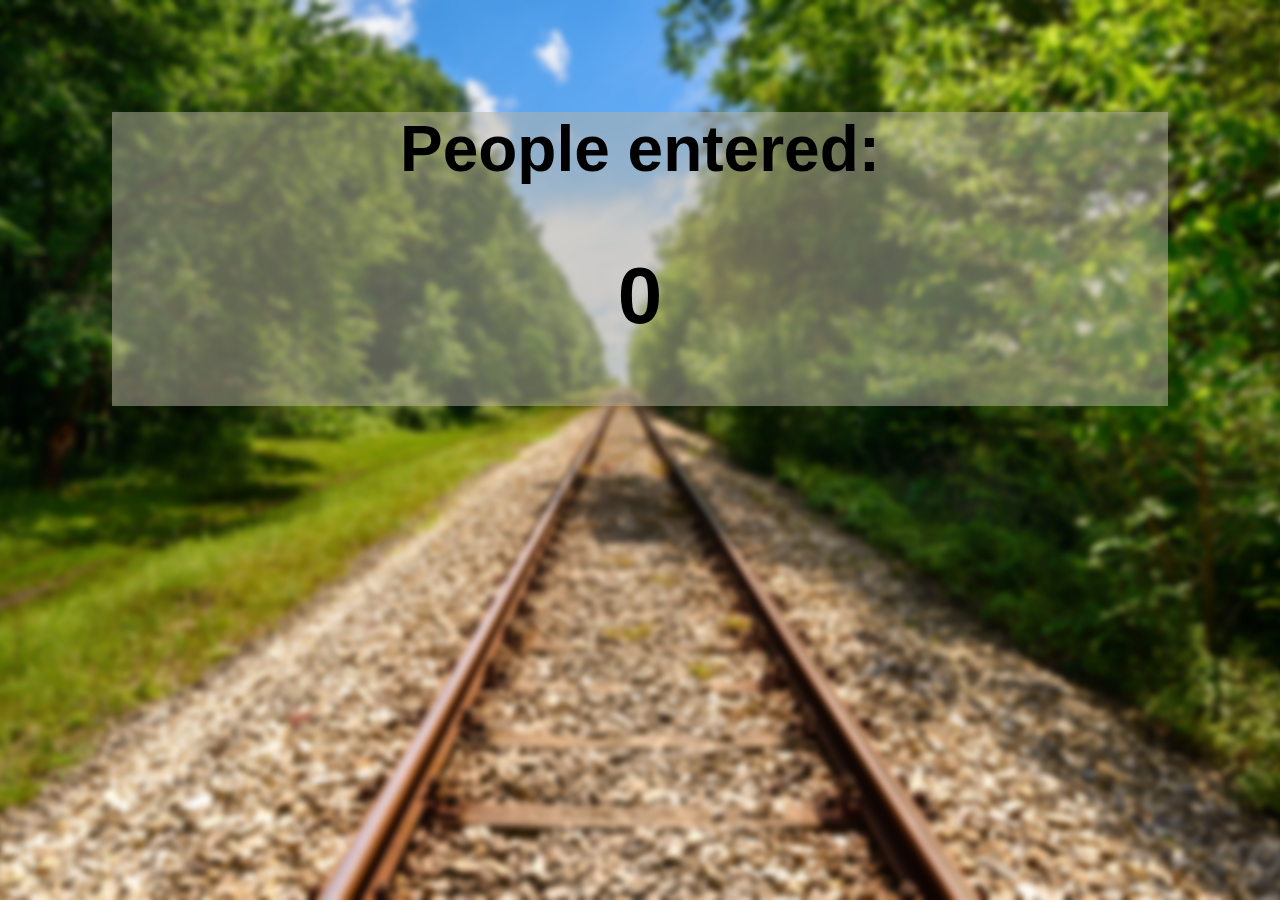
==== subwayTracker/index.html @ cc9cf632 "Subway Count training" ====
<html>
    <head>
     <link rel="stylesheet" href="index.css">
    </head>
    <body>
        <h1>People entered:</h1>
        <h2 id="count-el">0</h2>
    </body>

    <script src="./script.js"></script>
</html>
---- subwayTracker/index.css ----
*{
    margin: 0;
    padding: 0; 
    box-sizing: border-box;
}


body{
    background-image: url(./pictures/Railway_Background-1522.jpg);
    background-size:cover;
    background-repeat: space;
    background-position: center;
    font-size: 2rem;
    font-family:Verdana, Geneva, Tahoma, sans-serif;
    text-align: center;
    margin: 5rem;
    padding: 2rem;
}

h1, 
h2{
    background: rgba(186, 179, 163, 0.5);
}

h2{
    font-size: 5rem;
    padding: 4rem;
}
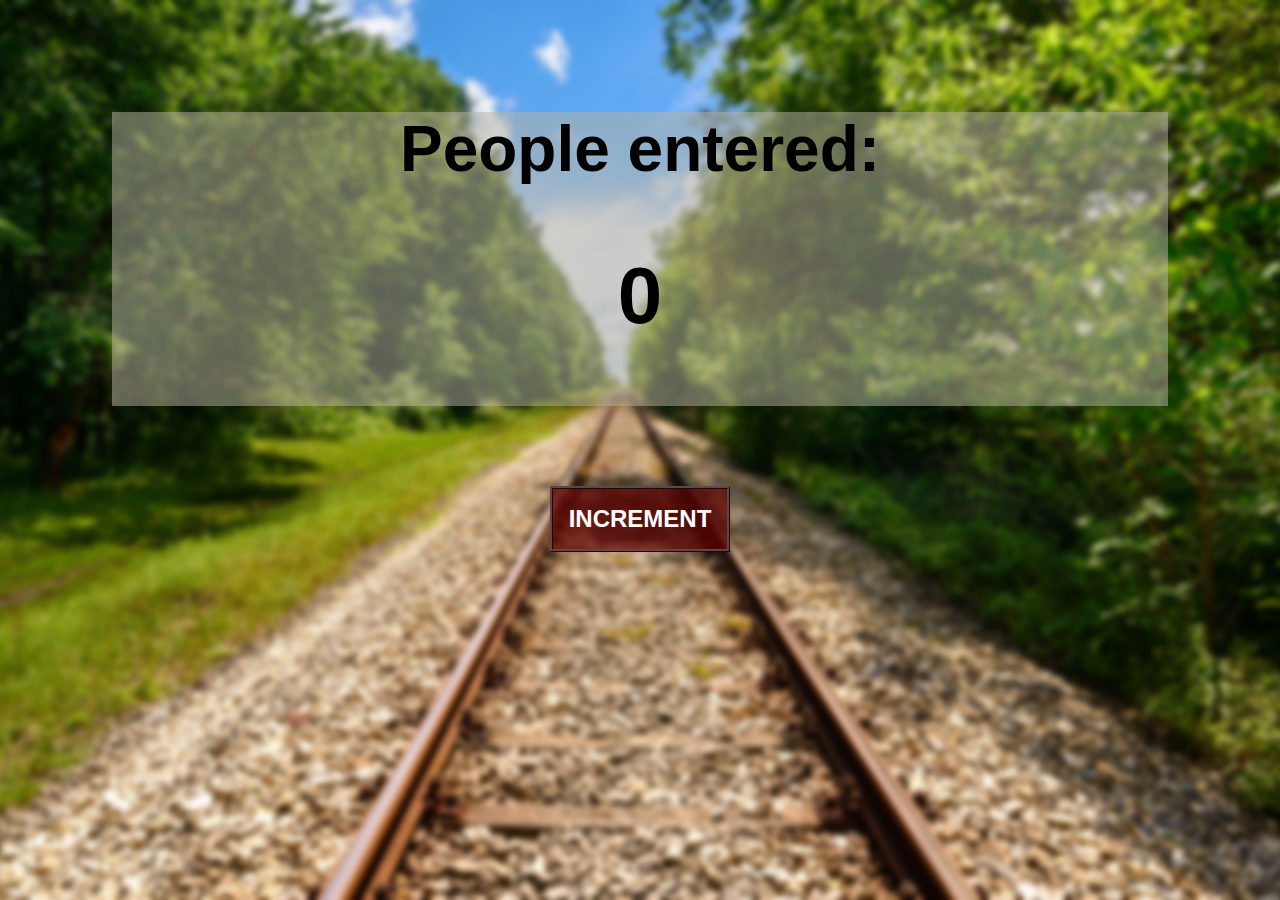
==== commit 11ac507b: "increment button impl" ====
--- a/subwayTracker/index.html
+++ b/subwayTracker/index.html
@@ -5,6 +5,7 @@
     <body>
         <h1>People entered:</h1>
         <h2 id="count-el">0</h2>
+        <button id="increment-btn">INCREMENT</button>
     </body>
 
     <script src="./script.js"></script>
--- a/subwayTracker/index.css
+++ b/subwayTracker/index.css
@@ -26,3 +26,20 @@
     font-size: 5rem;
     padding: 4rem;
 }
+
+button{
+    margin: 5rem;
+    padding: 1rem;
+    background: rgba(95, 1, 1, 0.7);
+    border: ridge rgb(105, 67, 67);
+    color: white;
+    font-size: 1.5rem;
+    font-weight: 700;
+    cursor: pointer;
+    transition: all 0.4s ease;
+}
+
+button:hover{
+    background: rgba(59, 1, 1, 0.7);
+    text-shadow: 0 0 7px rgb(0, 0, 0);   
+}
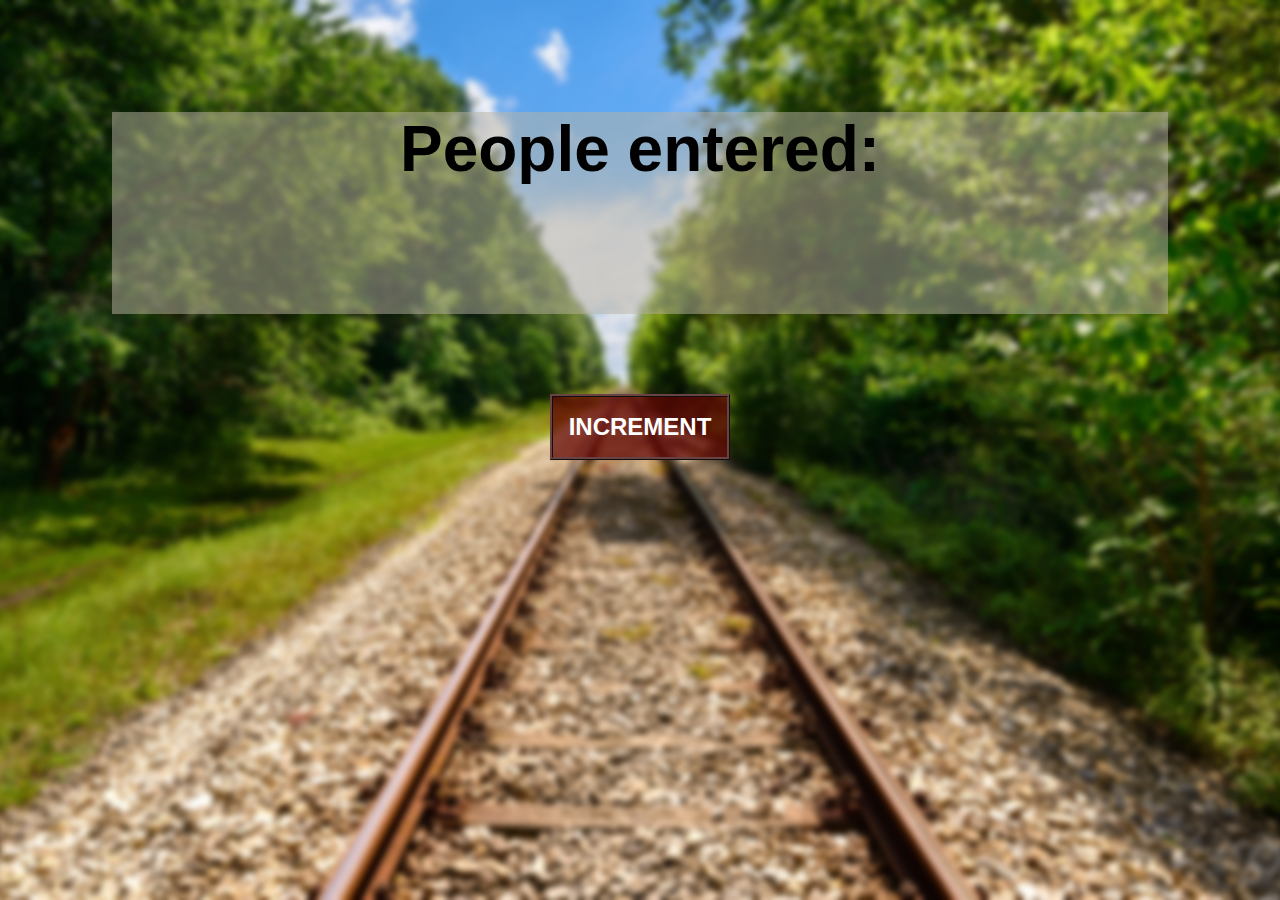
==== commit 083d2aa5: "increment button function" ====
--- a/subwayTracker/index.html
+++ b/subwayTracker/index.html
@@ -4,8 +4,8 @@
     </head>
     <body>
         <h1>People entered:</h1>
-        <h2 id="count-el">0</h2>
-        <button id="increment-btn">INCREMENT</button>
+        <h2 id="count-el"></h2>
+        <button id="increment-btn" onclick=increment()>INCREMENT</button>
     </body>
 
     <script src="./script.js"></script>
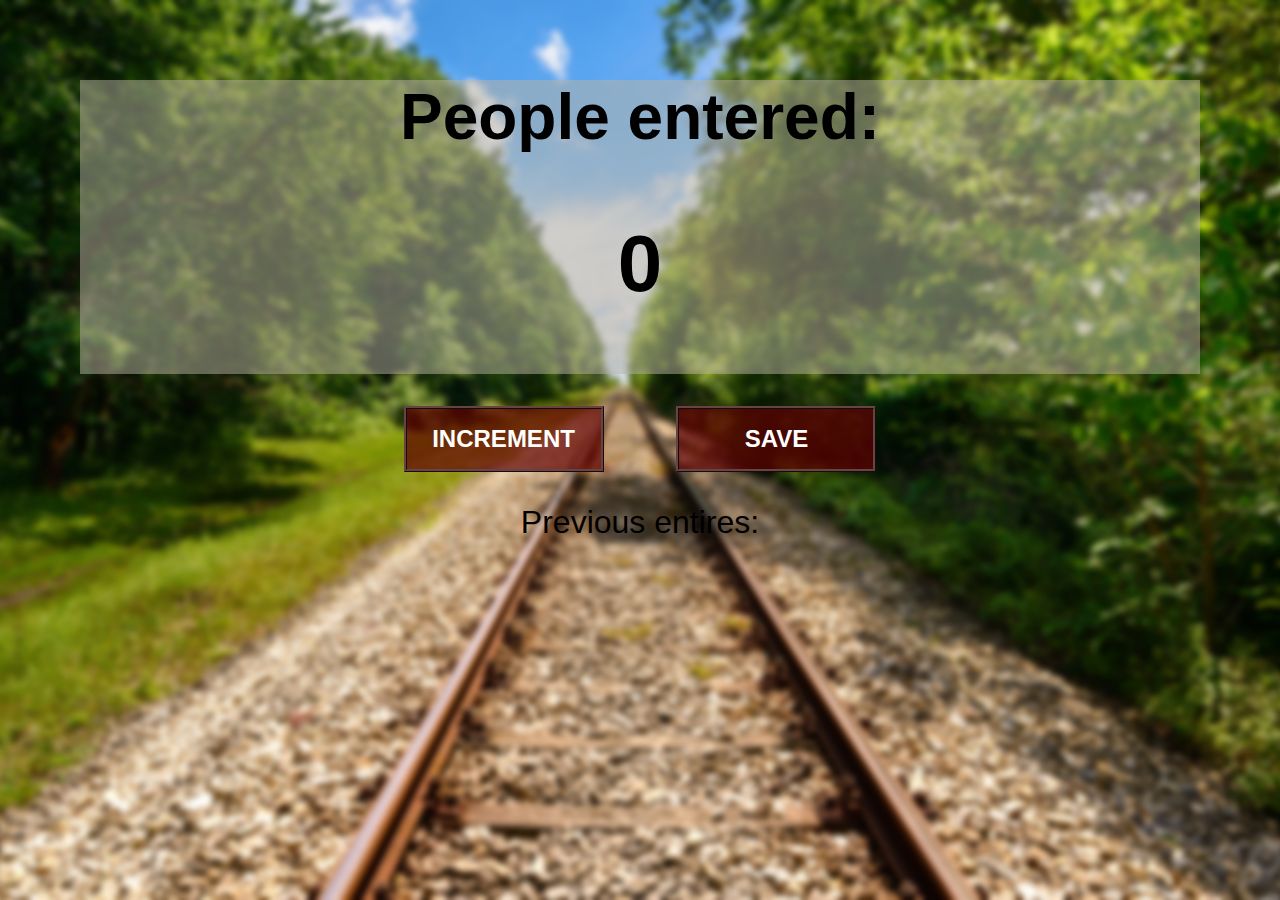
==== commit 31bcc11a: "Previous entires" ====
--- a/subwayTracker/index.html
+++ b/subwayTracker/index.html
@@ -4,8 +4,10 @@
     </head>
     <body>
         <h1>People entered:</h1>
-        <h2 id="count-el"></h2>
-        <button id="increment-btn" onclick=increment()>INCREMENT</button>
+        <h2 id="count-el">0</h2>
+        <button id="increment-btn" onclick="increment()">INCREMENT</button>
+        <button id="save-btn" onClick="save()">SAVE</button>
+        <p id="save-el">Previous entires: </p>
     </body>
 
     <script src="./script.js"></script>
--- a/subwayTracker/index.css
+++ b/subwayTracker/index.css
@@ -13,8 +13,12 @@
     font-size: 2rem;
     font-family:Verdana, Geneva, Tahoma, sans-serif;
     text-align: center;
-    margin: 5rem;
+    margin: 3rem;
     padding: 2rem;
+    justify-content: center;
+    align-items: center;
+    text-align: center;
+   
 }
 
 h1, 
@@ -28,8 +32,8 @@
 }
 
 button{
-    margin: 5rem;
-    padding: 1rem;
+    display: inline-block;
+    width: 200px;
     background: rgba(95, 1, 1, 0.7);
     border: ridge rgb(105, 67, 67);
     color: white;
@@ -37,9 +41,12 @@
     font-weight: 700;
     cursor: pointer;
     transition: all 0.4s ease;
+    margin:2rem;
+    padding: 1rem;
 }
 
 button:hover{
     background: rgba(59, 1, 1, 0.7);
     text-shadow: 0 0 7px rgb(0, 0, 0);   
 }
+
